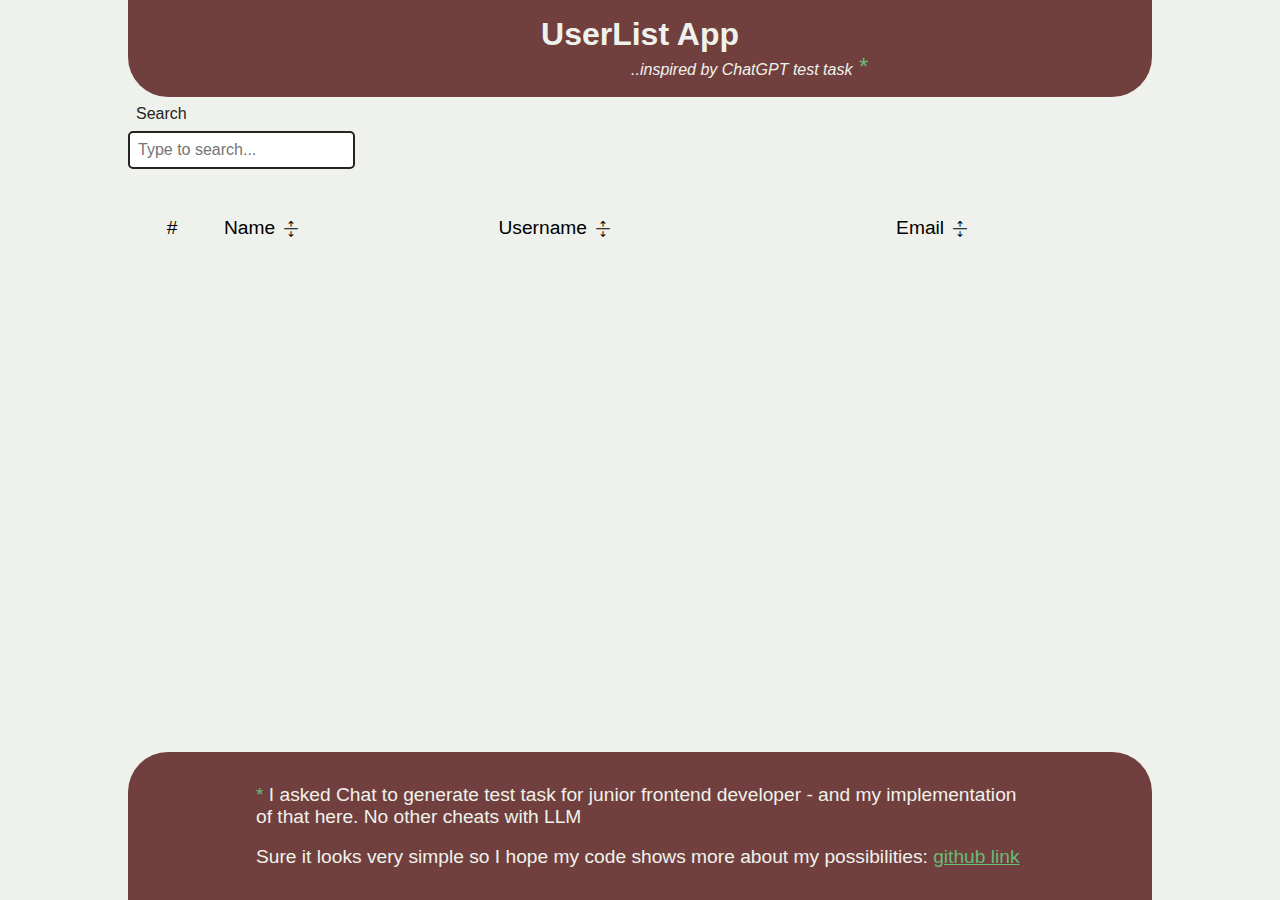
==== index.html @ 1a4beb90 "change window title" ====
<!doctype html><html lang="en"><head><meta charset="utf-8"/><link rel="icon" href="/favicon.ico"/><meta name="viewport" content="width=device-width,initial-scale=1"/><meta name="theme-color" content="#000000"/><meta name="description" content="Web site created using create-react-app"/><link rel="apple-touch-icon" href="/logo192.png"/><link rel="manifest" href="/manifest.json"/><link rel="stylesheet" href="https://cdn.jsdelivr.net/npm/bootstrap-icons@1.11.3/font/bootstrap-icons.min.css"><title>UserList</title><script defer="defer" src="/static/js/main.179dbe40.js"></script><link href="/static/css/main.3a19fe88.css" rel="stylesheet"></head><body><noscript>You need to enable JavaScript to run this app.</noscript><div id="root"></div></body></html>
---- static/css/main.3a19fe88.css ----
*,:after,:before{box-sizing:border-box;-webkit-box-sizing:border-box;-moz-box-sizing:border-box;margin:0;padding:0}#root,body,html{height:100%}body{-webkit-font-smoothing:antialiased;-moz-osx-font-smoothing:grayscale;background-color:#eff2ec;font-family:-apple-system,BlinkMacSystemFont,Segoe UI,Roboto,Oxygen,Ubuntu,Cantarell,Fira Sans,Droid Sans,Helvetica Neue,sans-serif;margin:0}code{font-family:source-code-pro,Menlo,Monaco,Consolas,Courier New,monospace}a,h1,h2,h3,input,label,p{color:#252422;text-decoration:none;text-transform:none}.App{display:flex;flex-direction:column;height:100%;margin:0 auto;max-width:64rem}@media(max-width:32rem){html{font-size:3vw}}.UserListPage_header__5uFVt{background-color:#71403e;border-radius:0 0 40px 40px;padding:1rem 4rem;text-align:center;transition:border-radius .25s}.UserListPage_header__5uFVt h1{color:#eff2ec}.UserListPage_header__5uFVt p{animation:UserListPage_title-start-animation__vaE7K 1.5s linear 0s;color:#eff2ec;left:49%;letter-spacing:0;position:relative;width:-webkit-fit-content;width:-moz-fit-content;width:fit-content}.UserListPage_header__5uFVt a{color:#67ba78;font-size:1.5rem}@keyframes UserListPage_title-start-animation__vaE7K{0%{left:45%;letter-spacing:-.35rem;opacity:.3}}.UserListPage_footer__2JaLn{background-color:#71403e;border-radius:40px 40px 0 0;margin-top:auto;padding:2rem 8rem;transition:border-radius .25s}.UserListPage_footer__2JaLn p,.UserListPage_footer__2JaLn span{color:#eff2ec;display:inline;font-size:1.2rem;font-weight:500}.UserListPage_footer__2JaLn a{color:#67ba78;font-size:1.2rem;font-weight:500}.UserListPage_github-link__QLzdE{text-decoration:underline}.UserListPage_table-container__YOY3d{position:relative}@media(max-width:64rem){.UserListPage_header__5uFVt{border-radius:0}.UserListPage_footer__2JaLn{border-radius:0;padding:1rem 2rem}}@media(max-width:32rem){.UserListPage_footer__2JaLn{padding:1rem}}.UserTable_table-container__SWR3O{padding:0}.UserTable_table__dcuGg{border-collapse:collapse;margin:2rem 0;text-align:left;width:100%}.UserTable_table__dcuGg th{cursor:pointer;font-size:1.2rem;font-weight:400;padding:1rem .5rem;-webkit-user-select:none;user-select:none}.UserTable_table__dcuGg .UserTable_orderable__u9ApW:after{content:"";font-family:bootstrap-icons;font-size:1rem;left:.5rem;position:relative;top:.2rem}.UserTable_table__dcuGg .UserTable_orderable__u9ApW.UserTable_active-asc__SdmaC:after{content:""}.UserTable_table__dcuGg .UserTable_orderable__u9ApW.UserTable_active-desc__KqJKB:after{content:""}.UserTable_table__dcuGg td{border-top:2px solid #252422;padding:1rem .5rem}.UserTable_table__dcuGg .UserTable_index-field__TCKVq{padding:1rem .5rem;text-align:center}.UserTable_form__1pUw- label{display:block;font-weight:500;padding:.5rem}.UserTable_form__1pUw- input{border:.15rem solid #252422;border-radius:5px;font-size:1rem;outline:none;padding:.5rem}.UserTable_form__1pUw- input[type=text]:focus{border:.15rem solid #f29041}@media(max-width:64rem){.UserTable_table-container__SWR3O{padding:0 1rem}}@media(max-width:32rem){.UserTable_table__dcuGg td{font-size:.8rem}}.ModalManager_dialog__TUn4u{background-color:#0000;border:none;height:-webkit-fit-content;height:-moz-fit-content;height:fit-content;left:50%;top:50%;transform:translate(-50%,-50%);width:-webkit-fit-content;width:-moz-fit-content;width:fit-content}.ModalManager_dialog__TUn4u::backdrop{background-image:linear-gradient(180deg,#969696,#252422);opacity:.4}.ModalPage_dialog__EsxdX{background-color:#0000;border:none;height:-webkit-fit-content;height:-moz-fit-content;height:fit-content;left:50%;top:50%;transform:translate(-50%,-50%);width:-webkit-fit-content;width:-moz-fit-content;width:fit-content}.ModalPage_dialog__EsxdX::backdrop{background-image:linear-gradient(180deg,#969696,#252422);opacity:.4}.ModalPage_modal-container__XwI4H{background-color:#eff2ec;border:2px solid #969696;border-radius:.5rem;min-width:24rem;padding:0 .5rem}.ModalPage_header__EDpHR{border-bottom:1px solid #969696;display:flex;justify-content:space-between;padding:1rem}.ModalPage_header__EDpHR h1{font-size:1.5rem;font-weight:400}.ModalPage_header__EDpHR .ModalPage_cancel-button__XDpSI{background-color:#0000;border:none;height:2rem;outline:none;width:2rem}.ModalPage_header__EDpHR .ModalPage_cancel-button__XDpSI:after{content:"";font-family:bootstrap-icons;font-size:1.5rem;font-weight:600}.ModalPage_content__I0do1{padding:1rem}.ModalPage_footer__OcuvW{border-top:1px solid #969696;padding:1rem;text-align:end}.ModalPage_footer__OcuvW button{background-color:#eff2ec;border-radius:5px;padding:.5rem 2rem;text-align:center}
/*# sourceMappingURL=main.3a19fe88.css.map*/
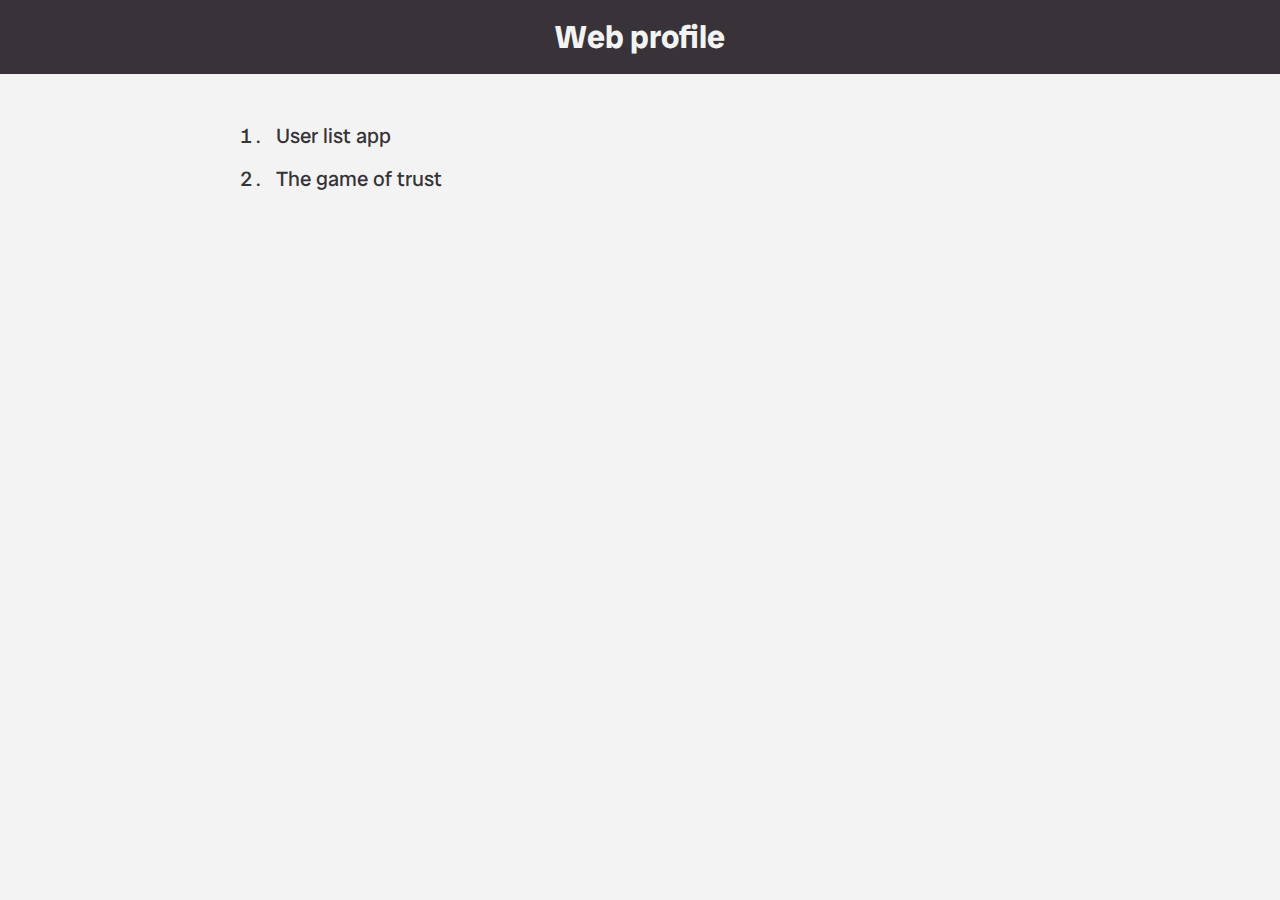
==== commit eadcf163: "added welcome profile page" ====
--- a/index.html
+++ b/index.html
@@ -1 +1,32 @@
-<!doctype html><html lang="en"><head><meta charset="utf-8"/><link rel="icon" href="/favicon.ico"/><meta name="viewport" content="width=device-width,initial-scale=1"/><meta name="theme-color" content="#000000"/><meta name="description" content="Web site created using create-react-app"/><link rel="apple-touch-icon" href="/logo192.png"/><link rel="manifest" href="/manifest.json"/><link rel="stylesheet" href="https://cdn.jsdelivr.net/npm/bootstrap-icons@1.11.3/font/bootstrap-icons.min.css"><title>UserList</title><script defer="defer" src="/static/js/main.179dbe40.js"></script><link href="/static/css/main.3a19fe88.css" rel="stylesheet"></head><body><noscript>You need to enable JavaScript to run this app.</noscript><div id="root"></div></body></html>+<!DOCTYPE html>
+<html>
+
+<head>
+    <title>Profile</title>
+
+    <link rel="stylesheet" href="./styles.css" />
+    <link rel="preconnect" href="https://fonts.googleapis.com">
+    <link rel="preconnect" href="https://fonts.gstatic.com" crossorigin>
+    <link href="https://fonts.googleapis.com/css2?family=Radio+Canada+Big:ital,wght@0,400..700;1,400..700&display=swap"
+        rel="stylesheet">
+</head>
+
+<body>
+    <header>
+        <h1>Web profile</h1>
+    </header>
+
+    <main>
+        <ol>
+            <li>
+                <a href="./userlist/index.html">User list app</a>
+            </li>
+
+            <li>
+                <a href="./userlist/index.html">The game of trust</a>
+            </li>
+        </ol>
+    </main>
+</body>
+
+</html>--- a/styles.css
+++ b/styles.css
@@ -0,0 +1,42 @@
+* {
+    margin: 0;
+    padding: 0;
+    font-family: "Radio Canada Big", sans-serif;
+}
+
+body {
+    --white: #f3f3f3;
+    --black: #373339;
+
+    --container-width: 50rem;
+
+    background-color: var(--white);
+    color: var(--black);
+}
+
+header {
+    text-align: center;
+    padding: 1rem;
+    background-color: var(--black);
+    color: var(--white);
+    margin: 0 auto;
+}
+
+main {
+    max-width: var(--container-width);
+    margin: 0 auto;
+    padding: 3rem 0rem;
+}
+
+ol,
+p,
+a {
+    list-style-position: inside;
+    font-size: 1.3rem;
+    color: var(--black);
+    text-decoration: none;
+}
+
+li {
+    margin-bottom: 1rem;
+}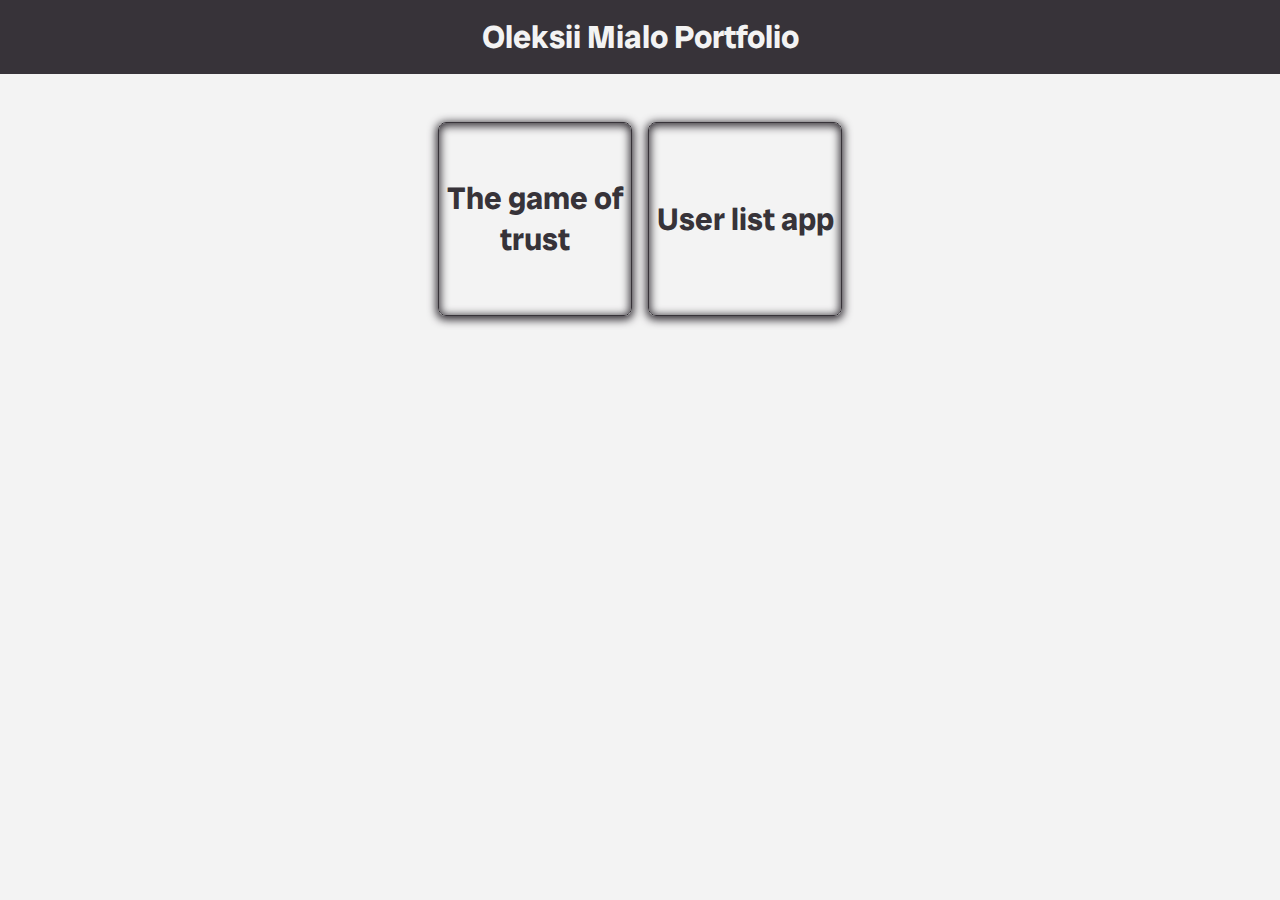
==== commit c3b30bb1: "changed list to cards" ====
--- a/index.html
+++ b/index.html
@@ -2,8 +2,7 @@
 <html>
 
 <head>
-    <title>Profile</title>
-
+    <title>Portfolio</title>
     <link rel="stylesheet" href="./styles.css" />
     <link rel="preconnect" href="https://fonts.googleapis.com">
     <link rel="preconnect" href="https://fonts.gstatic.com" crossorigin>
@@ -13,19 +12,23 @@
 
 <body>
     <header>
-        <h1>Web profile</h1>
+        <h1>Oleksii Mialo Portfolio</h1>
     </header>
 
     <main>
-        <ol>
-            <li>
-                <a href="./userlist/index.html">User list app</a>
-            </li>
+        <section id="projects">
 
-            <li>
-                <a href="./userlist/index.html">The game of trust</a>
-            </li>
-        </ol>
+            <a class="card" href="./trustgame/index.html">
+                <h2>The game of trust</h2>
+            </a>
+
+            <a class="card" href="./userlist/index.html">
+                <h2>User list app</h2>
+            </a>
+
+
+
+        </section>
     </main>
 </body>
 
--- a/styles.css
+++ b/styles.css
@@ -8,7 +8,10 @@
     --white: #f3f3f3;
     --black: #373339;
 
-    --container-width: 50rem;
+    --primary: #ed5643;
+    --accent: #97a0af;
+
+    --container-width: 52rem;
 
     background-color: var(--white);
     color: var(--black);
@@ -37,6 +40,59 @@
     text-decoration: none;
 }
 
-li {
-    margin-bottom: 1rem;
+#projects {
+    display: flex;
+    flex-wrap: wrap;
+    justify-content: center;
+    gap: 1rem;
+}
+
+.card {
+    display: grid;
+    place-items: center;
+
+    border: 0.1rem solid var(--black);
+    border-radius: 0.5rem;
+    box-shadow: var(--black) 0px 0.1rem 0.5rem 0.1rem,
+        var(--black) 0px 0.1rem 0.5rem 0.1rem inset;
+    width: 12rem;
+    height: 12rem;
+    flex: none;
+    position: relative;
+    overflow: hidden;
+}
+
+.card>h2 {
+    text-align: center;
+}
+
+.card::after {
+    content: "";
+    position: absolute;
+    background-color: var(--accent);
+    transform: rotate(45deg) translate(0, -120%);
+    width: 200%;
+    height: 100%;
+    transition: transform .3s;
+    z-index: -1;
+}
+
+.card:hover::after {
+    transform: rotate(45deg) translate(0, -50%);
+}
+
+.card::before {
+    content: "";
+    position: absolute;
+    background-color: var(--primary);
+    transform: rotate(-135deg) translate(0, -120%);
+    opacity: 0.7;
+    width: 200%;
+    height: 100%;
+    transition: transform .3s;
+    z-index: -1;
+}
+
+.card:hover::before {
+    transform: rotate(-135deg) translate(0, -50%);
 }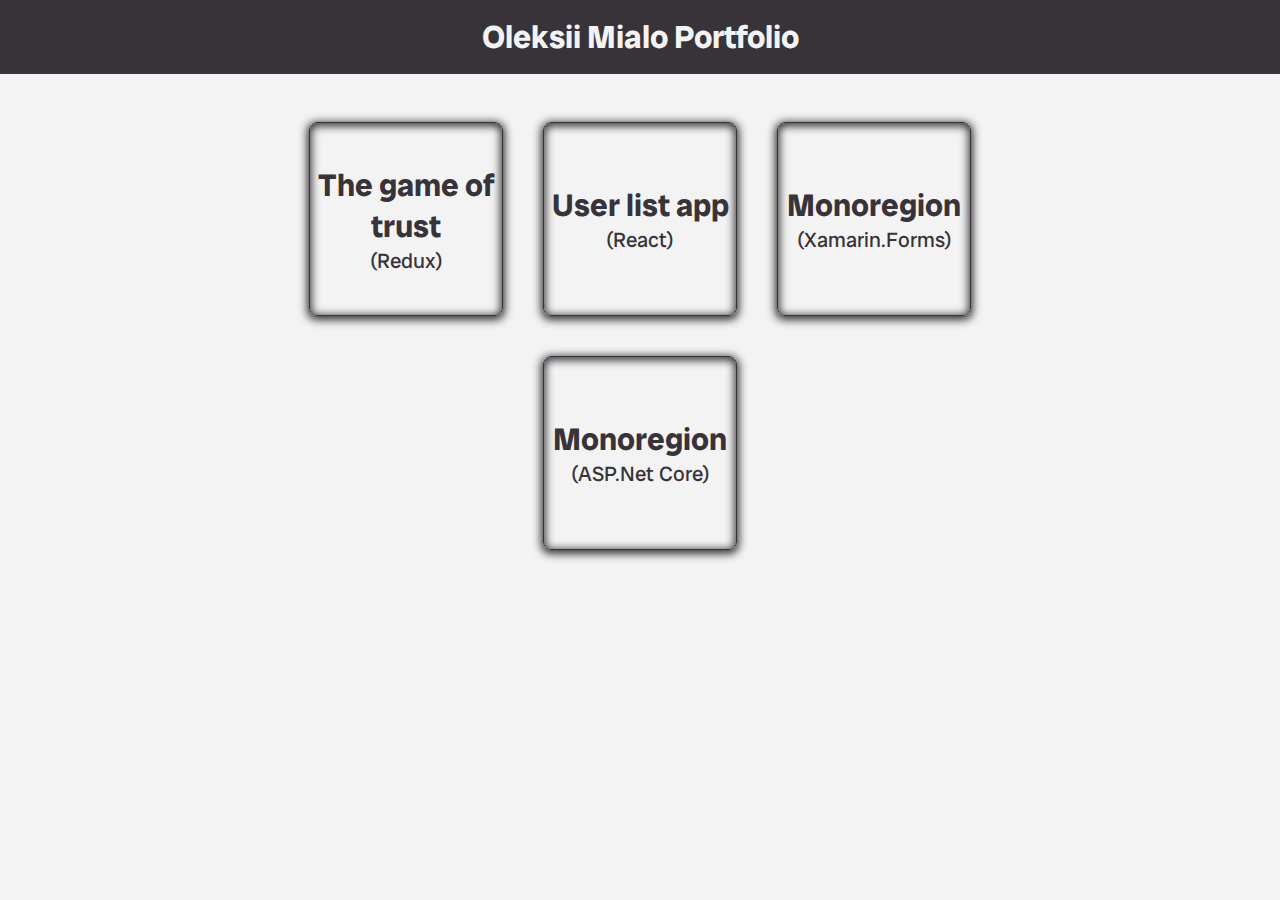
==== commit d52ca350: "added links to monoregion repo" ====
--- a/index.html
+++ b/index.html
@@ -19,14 +19,42 @@
         <section id="projects">
 
             <a class="card" href="./trustgame/index.html">
-                <h2>The game of trust</h2>
+
+                <article>
+
+                    <h2>The game of trust</h2>
+                    <p>(Redux)</p>
+
+                </article>
+
             </a>
 
             <a class="card" href="./userlist/index.html">
-                <h2>User list app</h2>
+                <article>
+
+                    <h2>User list app</h2>
+                    <p>(React)</p>
+
+                </article>
             </a>
 
+            <a class="card" href="https://github.com/malexit240/monoregion-app/tree/master/src/Monoregion.App">
+                <article>
 
+                    <h2>Monoregion</h2>
+                    <p>(Xamarin.Forms)</p>
+
+                </article>
+            </a>
+
+            <a class="card" href="https://github.com/malexit240/monoregion-app/tree/master/src/Monoregion.Web">
+                <article>
+
+                    <h2>Monoregion</h2>
+                    <p>(ASP.Net Core)</p>
+
+                </article>
+            </a>
 
         </section>
     </main>
--- a/styles.css
+++ b/styles.css
@@ -44,7 +44,7 @@
     display: flex;
     flex-wrap: wrap;
     justify-content: center;
-    gap: 1rem;
+    gap: 2.5rem;
 }
 
 .card {
@@ -55,15 +55,14 @@
     border-radius: 0.5rem;
     box-shadow: var(--black) 0px 0.1rem 0.5rem 0.1rem,
         var(--black) 0px 0.1rem 0.5rem 0.1rem inset;
+
     width: 12rem;
     height: 12rem;
-    flex: none;
+
+    text-align: center;
+
     position: relative;
     overflow: hidden;
-}
-
-.card>h2 {
-    text-align: center;
 }
 
 .card::after {
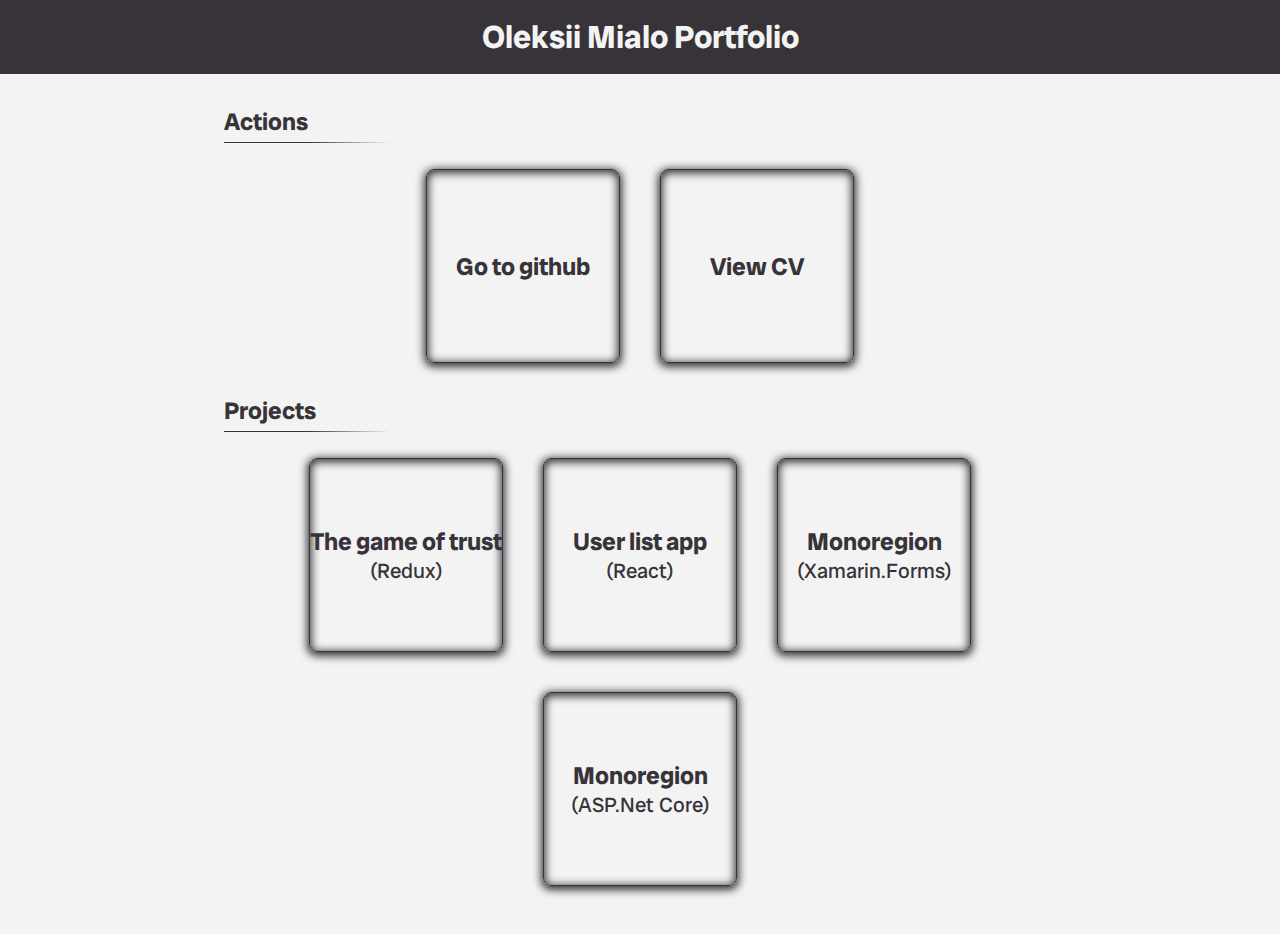
==== commit e5d7d749: "added link to github and cv" ====
--- a/index.html
+++ b/index.html
@@ -11,18 +11,48 @@
 </head>
 
 <body>
+
     <header>
         <h1>Oleksii Mialo Portfolio</h1>
     </header>
 
     <main>
-        <section id="projects">
+        <h2>Actions</h2>
+
+        <section class="cards">
+
+            <a class="card" href="https://github.com/malexit240" target="_blank">
+
+                <article>
+
+                    <h3>Go to github</h3>
+
+                </article>
+
+            </a>
+
+            <a class="card" href="https://cv.djinni.co/a9/8996e7b149cf92b4ec01929d4f292c/Oleksii_Mialo_CV_2024.pdf"
+                target="_blank">
+
+                <article>
+
+                    <h3>View CV</h3>
+
+                </article>
+
+            </a>
+
+        </section>
+
+        <h2>Projects</h2>
+
+        <section class="cards">
 
             <a class="card" href="./trustgame/index.html">
 
                 <article>
 
-                    <h2>The game of trust</h2>
+                    <h3>The game of trust</h3>
                     <p>(Redux)</p>
 
                 </article>
@@ -32,7 +62,7 @@
             <a class="card" href="./userlist/index.html">
                 <article>
 
-                    <h2>User list app</h2>
+                    <h3>User list app</h3>
                     <p>(React)</p>
 
                 </article>
@@ -41,7 +71,7 @@
             <a class="card" href="https://github.com/malexit240/monoregion-app/tree/master/src/Monoregion.App">
                 <article>
 
-                    <h2>Monoregion</h2>
+                    <h3>Monoregion</h3>
                     <p>(Xamarin.Forms)</p>
 
                 </article>
@@ -50,7 +80,7 @@
             <a class="card" href="https://github.com/malexit240/monoregion-app/tree/master/src/Monoregion.Web">
                 <article>
 
-                    <h2>Monoregion</h2>
+                    <h3>Monoregion</h3>
                     <p>(ASP.Net Core)</p>
 
                 </article>
--- a/styles.css
+++ b/styles.css
@@ -28,7 +28,8 @@
 main {
     max-width: var(--container-width);
     margin: 0 auto;
-    padding: 3rem 0rem;
+    padding: 0rem;
+    padding-bottom: 3rem;
 }
 
 ol,
@@ -40,7 +41,23 @@
     text-decoration: none;
 }
 
-#projects {
+h2 {
+    margin-top: 2rem;
+    margin-bottom: 2rem;
+    position: relative;
+}
+
+h2::after {
+    content: "";
+    background: linear-gradient(to right, var(--black) 10%, var(--white) 20%);
+    position: absolute;
+    bottom: -0.4rem;
+    left: 0%;
+    width: 100%;
+    height: 0.1rem;
+}
+
+.cards {
     display: flex;
     flex-wrap: wrap;
     justify-content: center;
@@ -94,4 +111,15 @@
 
 .card:hover::before {
     transform: rotate(-135deg) translate(0, -50%);
+}
+
+@media (width <=52rem) {
+    main {
+        padding: 1rem;
+    }
+
+    h2::after {
+        content: "";
+        background: linear-gradient(to right, var(--black) 20%, var(--white) 40%);
+    }
 }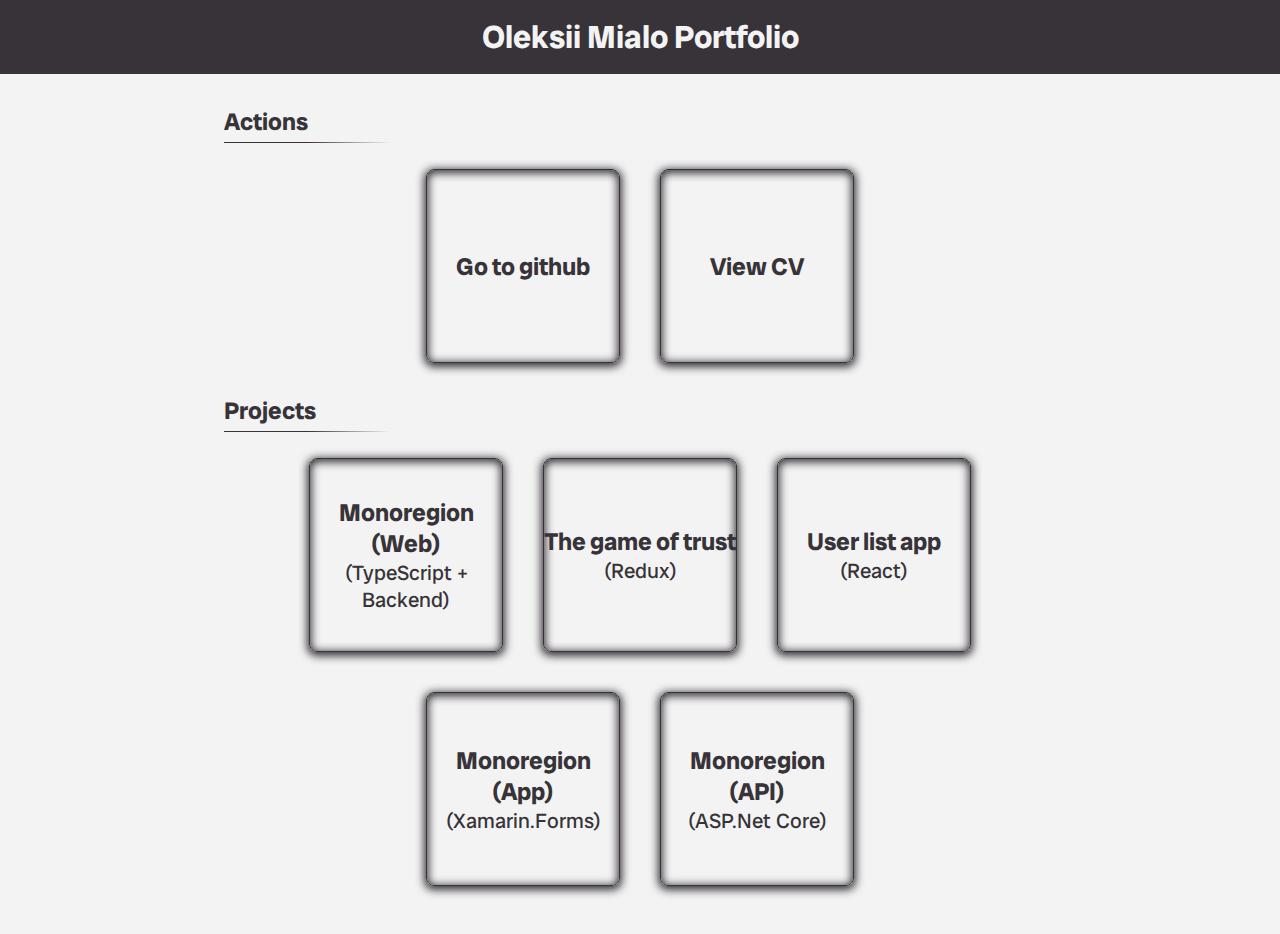
==== commit 304a4c1e: "added monoregion web" ====
--- a/index.html
+++ b/index.html
@@ -48,6 +48,17 @@
 
         <section class="cards">
 
+            <a class="card" href="./monoregion/index.html#">
+
+                <article>
+
+                    <h3>Monoregion (Web)</h3>
+                    <p>(TypeScript + Backend)</p>
+
+                </article>
+
+            </a>
+
             <a class="card" href="./trustgame/index.html">
 
                 <article>
@@ -71,7 +82,7 @@
             <a class="card" href="https://github.com/malexit240/monoregion-app/tree/master/src/Monoregion.App">
                 <article>
 
-                    <h3>Monoregion</h3>
+                    <h3>Monoregion (App)</h3>
                     <p>(Xamarin.Forms)</p>
 
                 </article>
@@ -80,7 +91,7 @@
             <a class="card" href="https://github.com/malexit240/monoregion-app/tree/master/src/Monoregion.Web">
                 <article>
 
-                    <h3>Monoregion</h3>
+                    <h3>Monoregion (API)</h3>
                     <p>(ASP.Net Core)</p>
 
                 </article>
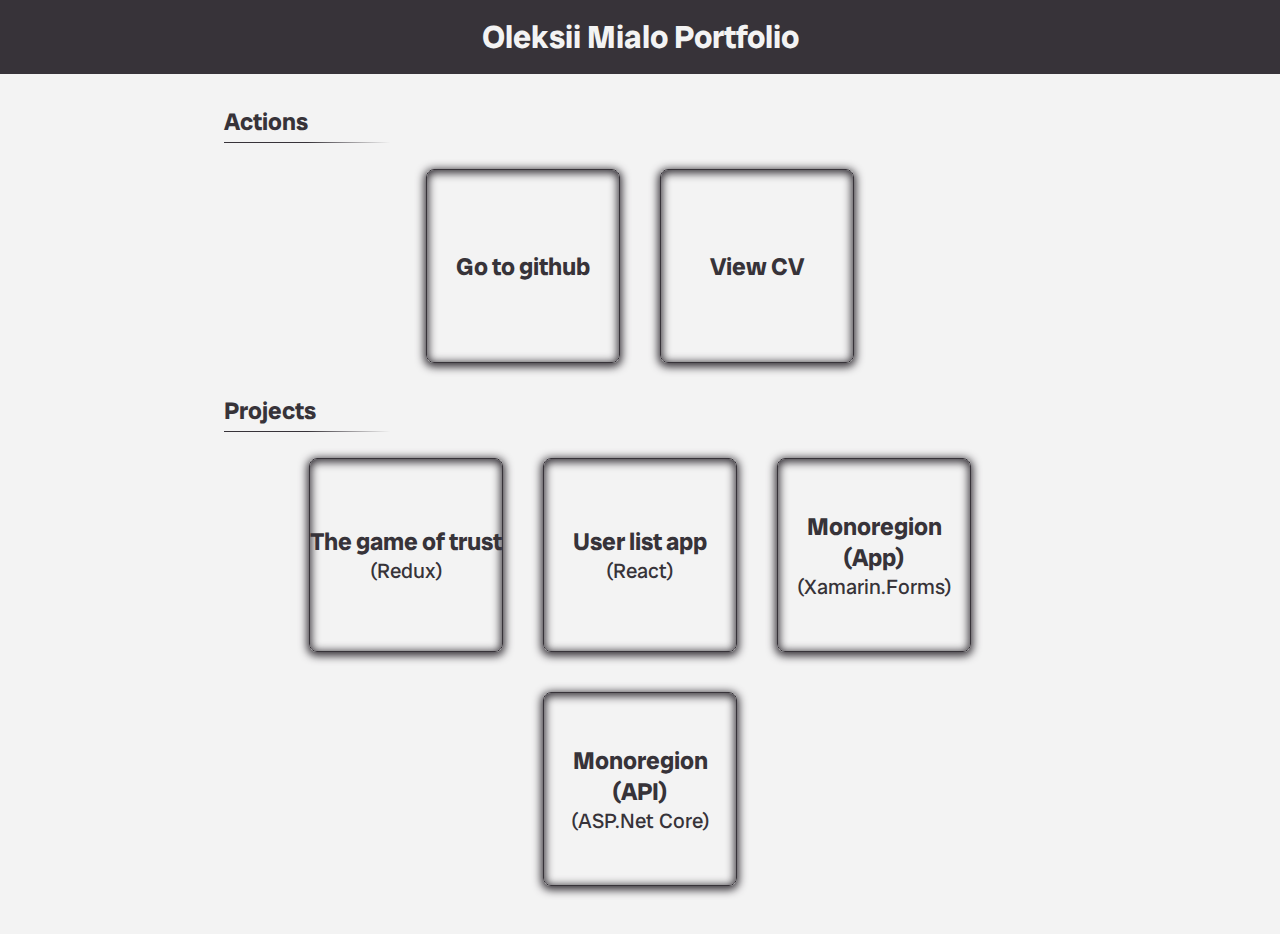
==== commit 2204b846: "remove link to monoregion web because outages" ====
--- a/index.html
+++ b/index.html
@@ -48,7 +48,7 @@
 
         <section class="cards">
 
-            <a class="card" href="./monoregion/index.html#">
+            <!-- <a class="card" href="./monoregion/index.html#">
 
                 <article>
 
@@ -57,7 +57,7 @@
 
                 </article>
 
-            </a>
+            </a> -->
 
             <a class="card" href="./trustgame/index.html">
 
